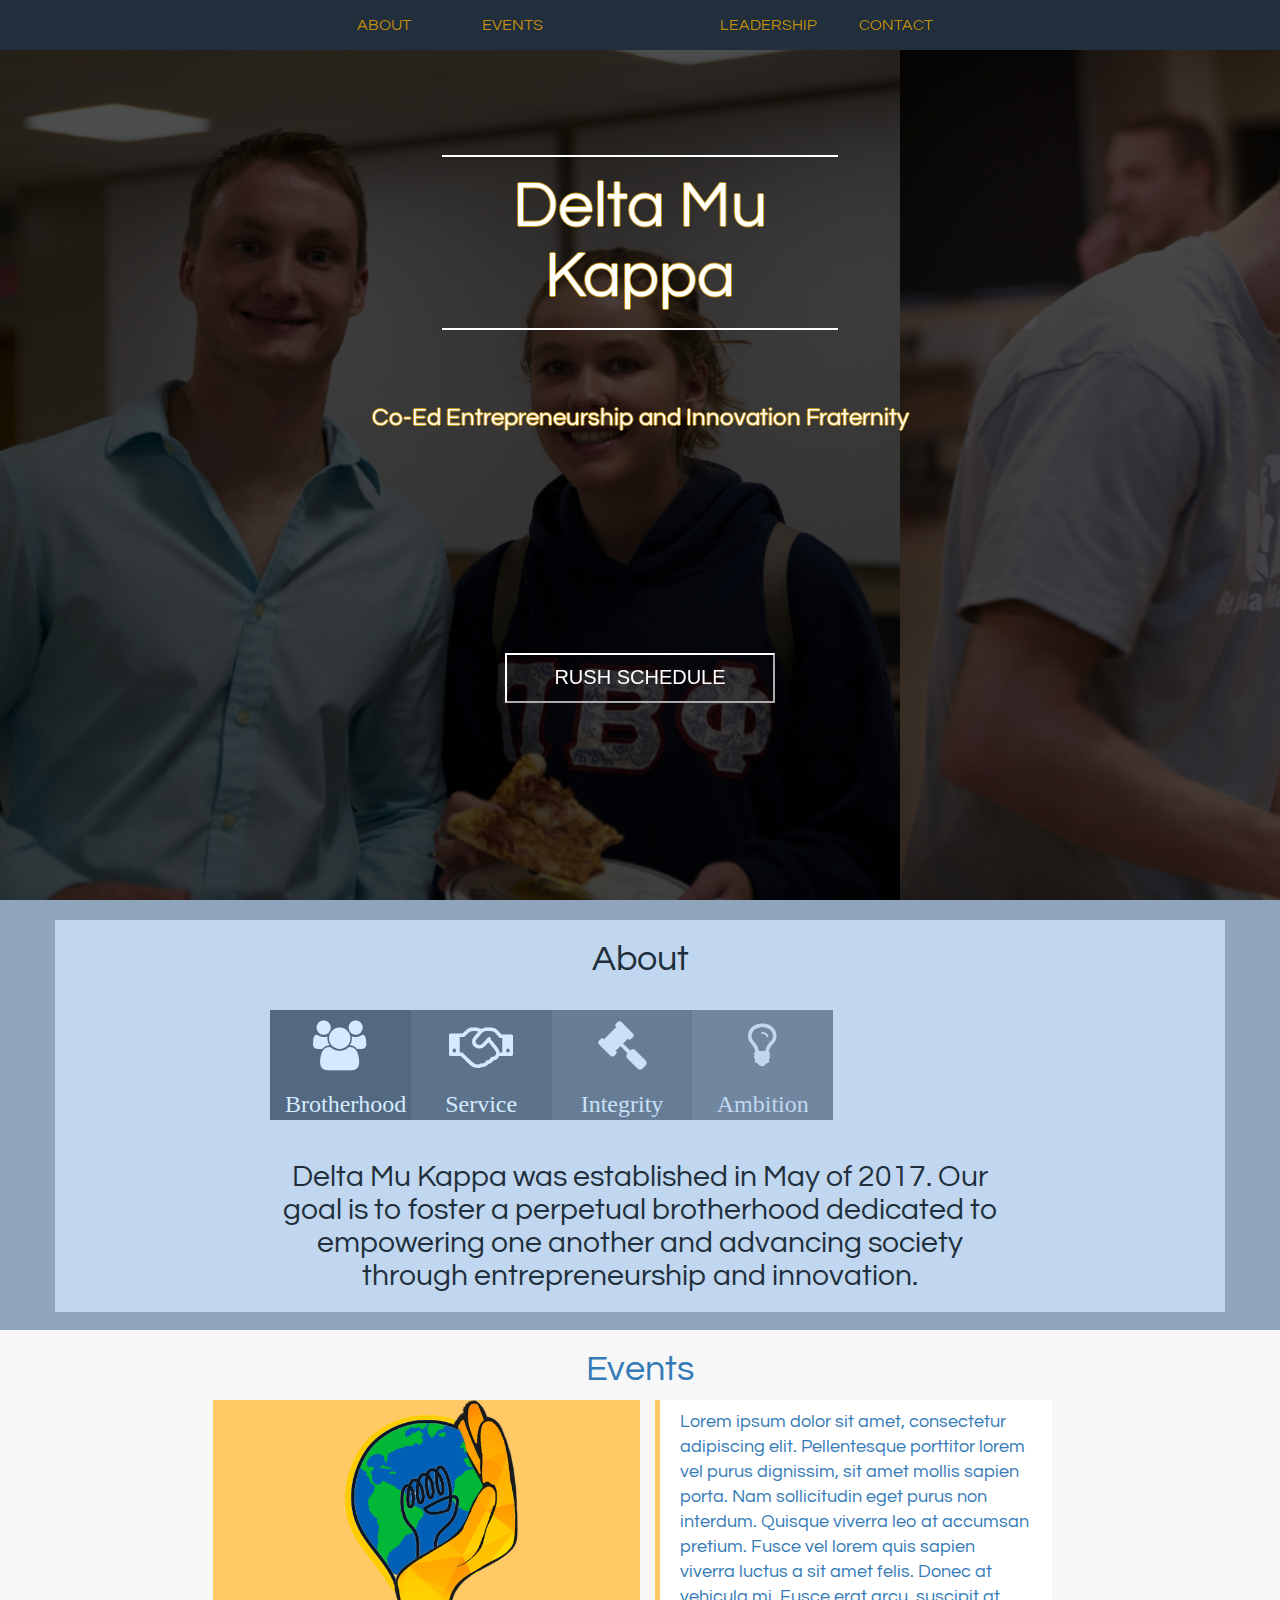
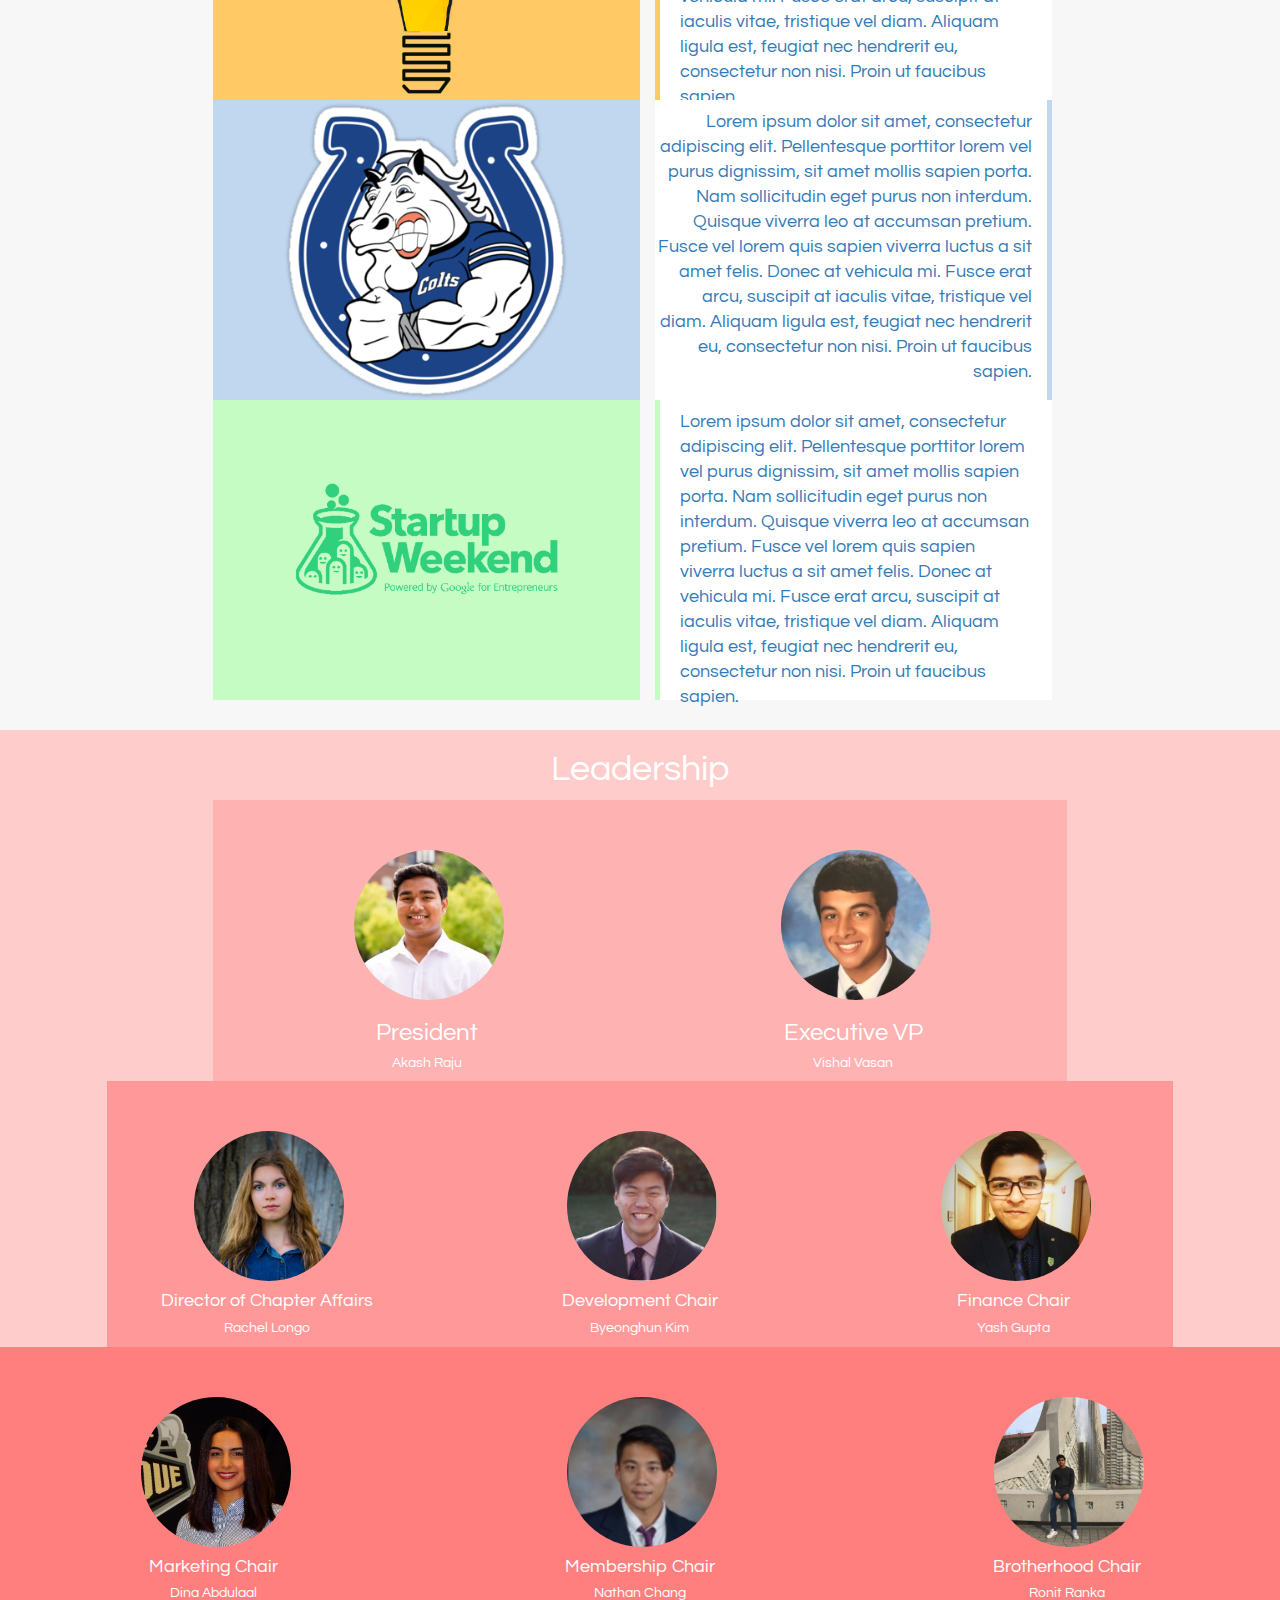
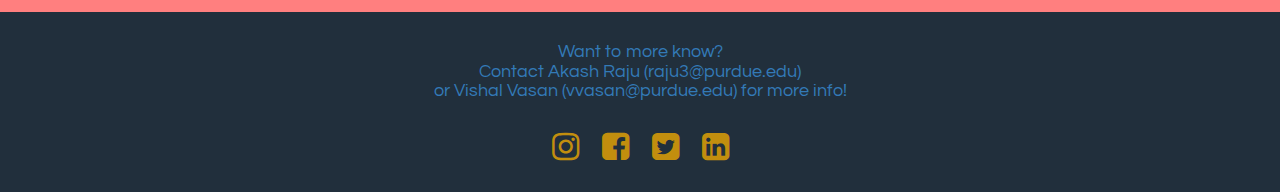
==== index.html @ de34ba3f "chhange file structure" ====
<!DOCTYPE HTML>
<html>
<head>
    <title>
        Delta Mu Kappa - Alpha
        
    </title>
    
    <meta charset= "utf-8" />
    <meta name="viewport" content="width=device-width, initial-scale=1" />
     
    <link rel="stylesheet" href="assets/css/main.css" />
    <link href="assets/bootstrap/"/>
    <link rel="icon" 
      type="image/png" 
      href="assets/images/phoenix-no-bkg.png">
    <!-- CDN !-->
    <script src="https://ajax.googleapis.com/ajax/libs/jquery/3.2.1/jquery.min.js"></script>
    <link href="https://maxcdn.bootstrapcdn.com/bootstrap/3.3.7/css/bootstrap.min.css" rel="stylesheet" integrity="sha384-BVYiiSIFeK1dGmJRAkycuHAHRg32OmUcww7on3RYdg4Va+PmSTsz/K68vbdEjh4u" crossorigin="anonymous">
    <script src="https://maxcdn.bootstrapcdn.com/bootstrap/3.3.7/js/bootstrap.min.js" integrity="sha384-Tc5IQib027qvyjSMfHjOMaLkfuWVxZxUPnCJA7l2mCWNIpG9mGCD8wGNIcPD7Txa" crossorigin="anonymous"></script>
    <script src="assets/js/scroll.js"></script>
    <link href="https://maxcdn.bootstrapcdn.com/font-awesome/4.7.0/css/font-awesome.min.css0">
    <link href="https://fonts.googleapis.com/css?family=Questrial" rel="stylesheet">
    <link href="https://maxcdn.bootstrapcdn.com/font-awesome/4.7.0/css/font-awesome.min.css" rel="stylesheet" integrity="sha384-wvfXpqpZZVQGK6TAh5PVlGOfQNHSoD2xbE+QkPxCAFlNEevoEH3Sl0sibVcOQVnN" crossorigin="anonymous">
    

</head>

<body ">
    
    <!-- Navbar !-->
   <nav class="navbar navbar-inverse navbar-fixed-top" id="navbar">
      <div class="container-fluid">

        
     <ul class="nav navbar-nav" id="nav">
          <li class="hidden-xs" id="navAbout"><a href="#About">ABOUT</a></li>
          <li class="hidden-xs" id="navEvents"><a href="#Events">EVENTS</a></li>
          <a class="navbar-brand" href="#"><img src="assets/images/DMK-Logo-Website-Campus-Gold.png" id="brandImage"></a>
            
          </ul>
          <ul class="nav navbar-nav navbar-right">
          <li class="hidden-xs" id="navLeadership"><a href="#Leadership">LEADERSHIP</a></li>
          <li class="hidden-xs" id="navContact"><a href="#Contact">CONTACT</a></li>
        </ul>
      
      </div>
    </nav>
    
    <!-- First Block / Home !-->
    <div class="slideshow row">
        <div class="images">
        </div>
        
        <div class="col-lg-4 col-lg-offset-4" id="titleDiv">
            <h1 id="title">Delta Mu Kappa</h1>
        </div>
        <div class="col-lg-12" id="mottoDiv">
            <h1 id="motto">Co-Ed Entrepreneurship and Innovation Fraternity</h1>
        </div>
<!--         <div class="col-lg-12" id="phoenixDiv">
            <img src="assets/images/phoenix-no-bkg.png" id="phoenix1">
        </div> -->
        <div class="col-lg-12" id='rush'>
          <button  type='button' id='rush_here' data-toggle="modal" data-target="#myModal">RUSH SCHEDULE</button>
        </div>
<!--         <div class="col-lg-12" id='down'>
          <div id='scroll'>
            <a href="#About"><span></span>Learn More</a>
          </div>
        </div> -->
        <div class="modal fade" id="myModal" tabindex="-1" role="dialog" aria-labelledby="myModalLabel">
          <div class="modal-dialog" role="document">
            <div class="modal-content">
              <div class="modal-header">
                <button type="button" class="close" data-dismiss="modal" aria-label="Close"><span aria-hidden="true">&times;</span></button>
                <br/>
                <br/>
                <br/>
                <h4 class="modal-title" id="myModalLabel">DELTA MU KAPPA</h4>
                <br />
                <h4 class="modal-title" id="myModalLabel">RUSH SCHEDULE</h4>
              </div>
              <div class="modal-body">
              <div id="rush_schedule">
                  <ul class="main">
                      <li class= "events">
                        <ul class="events-detail">
                            <li>
                              <a href="#">
                                
                                <span class="event-name">CALLOUT</span>
                                <br />
                                <span class="event-date">1/16 </span>
                                <span class="event-time">2:00pm - </span>
                                <span class="event-location">Headquarters</span>
                              </a>
                            </li>
                           
                            <li>
                              <a href="#">
                                
                                <span class="event-name">CALLOUT</span>
                                <br />
                                <span class="event-date"> </span>
                                <span class="event-time">2:00pm - </span>
                                <span class="event-location">Headquarters</span>
                              </a>
                            </li>
                          
                            <li>
                              <a href="#">
                                
                                <span class="event-name">BOWLING</span>
                                <br />
                                <span class="event-date">2:00pm - </span>
                                <span class="event-time">2:00pm - </span>
                                <span class="event-location">Headquarters</span>
                              </a>
                            </li>
                          
                            <li>
                              <a href="#">
                                
                                <span class="event-name">CALLOUT</span>
                                <br />
                                <span class="event-date">2:00pm - </span>
                                <span class="event-time">2:00pm - </span>
                                <span class="event-location">Headquarters</span>
                              </a>
                            </li>
                          
                            <li>
                              <a href="#">
                                <span class="event-name">PROFESSIONAL EVENT</span>
                                <br />
                                <span class="event-date">2:00pm - </span>
                                <span class="event-time">2:00pm - </span>
                                <span class="event-location">Headquarters</span>
                              </a>
                            </li>
                        </ul>  
                      </li>
                  </ul>
                </div>
              </div>
              <div class="modal-footer">
                <!-- <button type="button" class="close_modal" data-dismiss="modal">Close</button> -->
                <!-- <button type="button" class="btn btn-primary">Save changes</button> -->
              </div>
            </div>
          </div>
        </div>

    </div>
    
    <!-- Second Block / About -->
    <a id="About">
    <div class="About row">
        <div class="container">
          <h1 id="aboutTitle">About</h1>
          <div class='col-lg-12'>
            <div class="fa fa-users col-lg-2 col-lg-offset-2" id="spanId1">
               <br> <h3 id="pillars">Brotherhood</h3>
            </div>
            <div class="col-lg-2 fa fa-handshake-o" id="spanId2">
                <br> <h3 id="pillars">Service</h3>
            </div>
            <div class="col-lg-2 fa fa-gavel" id="spanId3">
                <br> <h3 id="pillars">Integrity</h3>
            </div>
            <div class="fa fa-lightbulb-o col-lg-2" id="spanId4">
                <br><h3 id="pillars">Ambition</h3>
            </div>
          </div>
          <h2 class="col-lg-8 col-lg-offset-2" id="aboutDescription">
          Delta Mu Kappa was established in May of 2017. Our goal is to foster a perpetual brotherhood dedicated to empowering one another and advancing society through entrepreneurship and innovation.
          </h2>
        </div>
      </div>
    </a>
    
    <!-- Third Block / Events -->
    <a id="Events">
    <div class="Events row">
        <h1 id="eventsTitle">Events</h1>
        <div class="col-lg-4 col-lg-offset-2" id="changemakersPic">
            <img src="assets/images/lightbulb.png" id="changePic">
        </div>

        <div class="col-lg-4" id="changeInfo">
            <blockquote id="changeBlock">
                Lorem ipsum dolor sit amet, consectetur adipiscing elit. Pellentesque porttitor lorem vel purus dignissim, sit amet mollis sapien porta. Nam sollicitudin eget purus non interdum. Quisque viverra leo at accumsan pretium. Fusce vel lorem quis sapien viverra luctus a sit amet felis. Donec at vehicula mi. Fusce erat arcu, suscipit at iaculis vitae, tristique vel diam. Aliquam ligula est, feugiat nec hendrerit eu, consectetur non nisi. Proin ut faucibus sapien.
            </blockquote>
        </div>
        
        
        
        <div class="col-lg-4 col-lg-offset-2 col-sm-4 col-sm-offset-2" id="indyPic">
            <img src="assets/images/indylol.jpg" id="skyline">
        </div>
        
        <div class="col-lg-4 col-sm-4" id="indyInfo">
            <blockquote class="blockquote-reverse" id="indyBlock">
                Lorem ipsum dolor sit amet, consectetur adipiscing elit. Pellentesque porttitor lorem vel purus dignissim, sit amet mollis sapien porta. Nam sollicitudin eget purus non interdum. Quisque viverra leo at accumsan pretium. Fusce vel lorem quis sapien viverra luctus a sit amet felis. Donec at vehicula mi. Fusce erat arcu, suscipit at iaculis vitae, tristique vel diam. Aliquam ligula est, feugiat nec hendrerit eu, consectetur non nisi. Proin ut faucibus sapien.
            </blockquote>
        </div>
             
        <div class="col-lg-4 col-lg-offset-2" id="startupPic">
            <img src="assets/images/startup.png" id="startPic">
        </div>
        
        <div class="col-lg-4" id="startupInfo">
            <blockquote id="startupBlock">
                Lorem ipsum dolor sit amet, consectetur adipiscing elit. Pellentesque porttitor lorem vel purus dignissim, sit amet mollis sapien porta. Nam sollicitudin eget purus non interdum. Quisque viverra leo at accumsan pretium. Fusce vel lorem quis sapien viverra luctus a sit amet felis. Donec at vehicula mi. Fusce erat arcu, suscipit at iaculis vitae, tristique vel diam. Aliquam ligula est, feugiat nec hendrerit eu, consectetur non nisi. Proin ut faucibus sapien.
            </blockquote>
        </div>

        
    </div>
    </a>
    <!--Fourth Block / Leadership -->
    <a id="Leadership">
    <div class="Leadership row">
        <h1 id="eventsTitle">Leadership</h1>
        <div class="col-lg-4 col-lg-offset-2" id="top">
            <img src="assets/images/positions/akash.jpg" id="positionImage">
            <h3>President</h3>
            <h5>Akash Raju</h5>
        </div>
        
        <div class="col-lg-4" id="top">
            <img src="assets/images/positions/vishal.jpg" id="positionImage">
            <h3>Executive VP</h3>
            <h5>Vishal Vasan</h5>
        </div>
        
        <div class="col-lg-3 col-lg-offset-1" id="mid">
            <img src="assets/images/positions/rachel.jpg" id="positionImage">
            <h4>Director of Chapter Affairs</h4>
            <h5>Rachel Longo</h5>
        </div>
        
        <div class="col-lg-4" id="mid">
            <img src="assets/images/positions/bk.jpg" id="positionImage">
            <h4>Development Chair</h4>
            <h5>Byeonghun Kim</h5>
        </div>
        
        <div class="col-lg-3" id="mid">
            <img src="assets/images/positions/yash.jpg" id="positionImage">
            <h4>Finance Chair</h4>
            <h5>Yash Gupta</h5>
        </div>
        
        <div class="col-lg-4" id="bot">
            <img src="assets/images/positions/dina.jpg" id="positionImage">
            <h4>Marketing Chair</h4>
            <h5>Dina Abdulaal</h5>
        </div>
        
        <div class="col-lg-4" id="bot">
            <img src="assets/images/positions/nathan.jpg" id="positionImage">
            <h4>Membership Chair</h4>
            <h5>Nathan Chang</h5>
        </div>
        
        <div class="col-lg-4" id="bot">
            <img src="assets/images/positions/ronit.jpg" id="positionImage">
            <h4>Brotherhood Chair</h4>
            <h5>Ronit Ranka</h5>
        </div>
    </div>
    </a>
    <!--Fifth Block / Contact !-->
    <a id="Contact">
    <div class="Contact row">
        <br>
        <h4>Want to more know? <br>Contact Akash Raju (raju3@purdue.edu) <br>or Vishal Vasan (vvasan@purdue.edu) for more info!</h4>
        <br>
        <a href="https://www.instagram.com/dmk.purdue/">
            <i class="fa fa-instagram" aria-hidden="true" id="social"></i>
        </a>
        
        <a href="https://www.facebook.com/dmkpurdue/">
            <i class="fa fa-facebook-square" aria-hidden="true" id="social"></i>
        </a>
        
        <a href="https://twitter.com/DMKPurdue">
            <i class="fa fa-twitter-square" aria-hidden="true" id="social"></i>
        </a>    
        
        <a href="https://www.linkedin.com/company/25053699/">
            <i class="fa fa-linkedin-square" aria-hidden="true" id="social"></i>
        </a>
        <div class="modal fade" tabindex="-1" role="dialog">
    </div>
    </a>
    <script>

    
        
    </script>
    
    
</body>

</html>
---- assets/css/main.css ----
#navbar
{
    border-radius: 0px;
    background: #212F3C;
    border-style: none;
    font-family: 'Questrial';
    font-size: 16px;
}
body
{
    /*padding-top: 50px;*/
    overflow-x: hidden;
    overflow-y: scroll;
}
#brandImage
{
    width: 100px; 
    margin-top: -40px;
}


.navbar a
{
    color: #C28E0E !important;
}

.navbar a:hover
{
    color: #98700D !important;
}

.navbar-brand
{
    transform: translateX(-50%);
    left: 50%;
    position: absolute;
}

#navEvents
{
    transform: translateX(-50%);
    left: 40%;
    position: absolute;
}

#navAbout
{
    transform: translateX(-50%);
    left: 30%;
    position: absolute;
}

#navLeadership
{
    transform: translateX(-50%);
    left: 60%;
    position: absolute;
}

#navContact
{
    transform: translateX(-50%);
    left: 70%;
    position: absolute;
}


.slideshow {
  position: relative;
  overflow: hidden;
  height: 100vh;
  width: 100vw;
  margin-right: 0px;
  /*max-width: 100%;*/
}
.images {
    background: linear-gradient( rgba(0, 0, 0, 0.7), rgba(0, 0, 0, 0.7) ), url("../css/pjimage.jpg");
  background-size: cover;
  background-repeat: repeat;
  position: absolute;
  left: 0;
  top: 0;
  height: 100%;
  width: 300%;
  animation: slideshow 100s linear infinite;
    
  transform: translate3d(0, 0, 0);
}
@keyframes slideshow {
  0%    { left: 0; }
  100%  { left: -200%; }
}

@keyframes moveSlideshow {  
  100% { 
    -webkit-transform: translateX(-200%);  
  }
}

#titleDiv
{
    text-align: center;
    top: 15%;
}
#title
{
    color: white;
     text-shadow: -1px 0 #C28E0E, 0 1px #C28E0E, 1px 0 #C28E0E, 0 -1px #C28E0E;
    font-family: 'Questrial';
    font-size: 64px;
    border-bottom: 2px white solid;
    padding-bottom: 15px;
    border-top: 2px white solid;
    padding-top: 15px;

    
}

#mottoDiv
{
    text-align: center;
    top: 20%;
}

#motto
{
    color: white;
     text-shadow: -1px 0 #C28E0E, 0 1px #C28E0E, 1px 0 #C28E0E, 0 -1px #C28E0E;
    font-family: 'Questrial';
    font-size: 24px;
}

#btnRush
{
    top: 30%;
    text-align: center;
}

#Rush
{
    width: 15%;
    height:auto;
    background-color: transparent;
    color: white;
    border: white solid;
    border-width: 1.5px;
    transition: 0.3s;
    cursor: not-allowed;
}

#phoenixDiv
{
    top: 25%;
    text-align: center;
}
#phoenix1
{
    width:200px;
    height:auto;
}
#Rush:hover
{
    background-color: rgba(255, 255, 255, 0.5);
    color: black;
    transition: 0.2s;
}

.About {
  position: relative;
  overflow: hidden;
    height: 430px;
    width: 100%;
    /*left: 50vw;*/
    /*margin-left: -200px;*/
    /*max-width: 1920px;*/
    text-align: center;
    font-family: 'Questrial';
    background-color: #8EA5BD;
}

#aboutTitle
{
    margin-bottom: 30px;
    color: #212F3C;
    /*width: 100vw;*/
}

#spanId1
{
    width: 11vw;
    height: 100px;
    font-size: 50px;
    padding-top: 10px;
    padding-bottom: 100px;
    background-color: #526981;
    color: #D4EBFF;
}

#spanId2
{ 
    width: 11vw;  
    height: 100px;
    font-size: 50px;
    padding-top: 10px;
    padding-bottom: 100px;
    background-color: #5C738B;
    color: #D4EBFF;
}

#spanId3
{
    width: 11vw;  
    height: 100px;
    font-size: 50px;
    padding-top: 10px;
    padding-bottom: 100px;
    background-color: #667D95;
    color: #CAE1F9;
}

#spanId4
{
    width: 11vw;  
    height: 100px;
    font-size: 50px;
    padding-top: 10px;
    padding-bottom: 100px;
    background-color: #70879F;
    color: #C0D7EF;
}
#pillars
{
    
}

#aboutDescription
{
    font-size: 30px;
    padding-top: 20px;
    padding-bottom: 10px;
    color: #212F3C;
}

.container
{
    width: 100vw;
    background-color: #C0D7EF;
    border-left: white;
    border-right: white;
    margin-top: 20px;
    margin-left: 15px;
}

.Events
{
    position: relative;
    overflow: hidden;
    height: 1000px;
    max-width: 1920px;
    text-align: center;
    font-family: 'Questrial';
    background-color: #F7F7F7;
}   

#changeInfo
{
    
    height: 300px;
}

#changeBlock
{
    height: 100%;
    text-align: left;
    background-color: white;
    border-left-color: #FFC966;
}

#indyBlock
{
    height: 100%;
    background-color: white;
    border-right-color: #C0D7EF;
}

#startupBlock
{
    height: 100%;
    text-align: left;
    background-color: white;
    border-left-color: #c4fcc4;
}
#changemakersPic
{
    background-color: #ffc966;
    height: 300px;
}

#changePic
{
    height: 300px;
    width: auto;
}

#indyInfo
{
    
    height: 300px;
}

#indyPic
{
    background-color: #C0D7EF;
    height: 300px;
}

#skyline
{
    height: 300px;
    width: auto;
}

#startupInfo
{
    
    height: 300px;
}

#startupPic
{
    background-color: #c4fcc4;
    height: 300px; 
}

#startPic
{
    width: 100%;
    height: auto;
    margin: none;
    padding-top: 70px;
}

.Leadership
{
    position: relative;
    overflow: hidden;
    /*height: 878px;*/
    
    min-height: 878px;
    height: auto;
    max-width: 1920px;
    text-align: center;
    font-family: 'Questrial'; 
    background-color: #FFCCCC;
    color: white;

}

#positionImage
{

    width: 150px;
    height: 150px;
    -webkit-border-radius: 150px;
    -webkit-background-clip: padding-box;
    -moz-border-radius: 150px;
/*    margin-right: 50px!important;
    margin-left: 50px!important;*/
    -moz-background-clip: padding;
    border-radius: 150px;
    background-clip: padding-box;
    margin: 7px 0 0 5px;
    /*float: left;*/
    background-size: cover;
    margin-top: 50px;
    background-position: center center;
    /*height: 200px;
    border-radius: 50%;
    border-width: 50px;
    border-color: white;
    padding-top: 50px;*/
}



#top
{
    background-color: #FFB2B2;


}

#mid
{
    background-color: #FF9999;
    /*padding-bottom: 1px;*/
}

#bot
{
    background-color: #FF7F7F;
    /*padding-bottom: 1px;*/
}

.Contact
{
    position: relative;
    overflow: hidden;
    height: 180px;
    max-width: 1920px;
    text-align: center;
    font-family: 'Questrial'; 
    background-color: #212F3C;
    color: #C28E0E !important;
}

#social
{
    font-size: 32px;
    padding-left: 10px;
    padding-right: 10px;  
    color: #C28E0E !important;
}

#social:hover
{
    color: #98700D !important;
    cursor: pointer;
}

.a:hover
{
    color: black;
}

#rush{
   z-index: 5;
   display: inline-block;
   position: absolute;
   top: 72.5%;
   left: 50%;
   width: 300px;
   height: 50px;
   margin-left: -150px;
   overflow-x: hidden;
   /*text-align: center;*/
 }
 #rush_here{
   border-color: white;
   color: white;
   width: 100%;
   height: 100%;
   background-color: transparent;
   font : normal 400 20px 'Josefin Sans', sans-serif;
   /*text-align: center;*/
   /*display: inline-block;*/
   
   /*bottom: 0;*/
   /*text-shadow: none;*/
   /*position: absolute;*/
 }
 
 #rush_here:hover {
   color: black;
   background-color: white;
 }
 #down{
   top: 50%;
   /*display: inline-block;*/
   left: 50%;
   width: 200px;
   margin-left: -100px;
 }
 #down a {
   position: absolute;
   /*top: 100%;*/
   left: 50%;
   width: 200px;
   margin-left: -100px;
   text-align: center;
   z-index: 2;
   display: inline-block;
   -webkit-transform: translate(0, -50%);
   transform: translate(0, -50%);
   color: #fff;
   font : normal 400 20px/1 'Josefin Sans', sans-serif;
   letter-spacing: .1em;
   text-decoration: none;
   transition: opacity .3s;
 }
 #down a:hover {
   opacity: .5;
   color: white;
   text-decoration: none;
 }
 
 #scroll a {
   padding-top: 60px;
 }
 
 #scroll a span {
   position: absolute;
   top: 0;
   left: 50%;
   width: 30px;
   height: 30px;
   margin-left: -15px;
   border-left: 1px solid #fff;
   border-bottom: 1px solid #fff;
   -webkit-transform: rotate(-45deg);
   transform: rotate(-45deg);
   box-sizing: border-box;
 }

 .modal.fade .modal-dialog {
  transform: translate3d(0, 100vh, 0)!important;
  transition: 0.6s!important;
}

.modal.in .modal-dialog {
  transform: translate3d(0, 2vh, 0)!important;
  transition: 0.6s!important;
}

#rush_schedule{
  /*background: #456789!important;*/
  background: #667db6!important; /* fallback for old browsers */
  background: -webkit-linear-gradient(to left, #667db6, #0082c8, #0082c8, #667db6)!important; /* Chrome 10-25, Safari 5.1-6 */
  background: linear-gradient(to left, #667db6, #0082c8, #0082c8, #667db6)!important; /* W3C, IE 10+/ Edge, Firefox 16+, Chrome 26+, Opera 12+, Safari 7+ */
  /*border-color: -webkit-linear-gradient(to left, #667db6, #0082c8, #0082c8, #667db6)!important;
  border-color: linear-gradient(to left, #667db6, #0082c8, #0082c8, #667db6)!important;*/
  /*left: 50%;*/
  /*margin-left: -350px;*/
  width: 100%;
  padding-bottom: 70px;
  margin-top: 0px;
  margin-left: none!important;
  
  /*top: 10vh!important;*/
}
ul.main { 
  list-style-type: none!important;
  width: 85.25%;
  /*padding: 0px;*/
  /*max-width: 75%;*/
  /*margin: 20px auto;*/
  /*left: 50%;*/
  /*margin-left: 100px;*/
  color: white;
  display: flex!important;
  text-align: center;
  border-color: white;
  border-width: 5px!important;
  z-index: 30;
  border-style: solid;
  padding-bottom: 30px;
  margin: 0px;
  margin-left: 7.375%;
  margin-top: 12%;
  

}

h3 {
  padding: 0;
  margin: 0;
  color: white;
}


.date {
  width: 17%;
  padding: 15% 1% 0 0 ;
  /*float: left;*/
}

.date h3 {
  font-size: 1.5em;
}

.date p {
  font-size: .8em;
}

.events {
  /*float: left;*/
  width: 80%;
  margin-top: 5%;
  padding-top: 3%;
  color: white;
}

.events-detail {
  max-width: 550px;
  list-style: none;
}

.events-detail li{
  padding: 10px;
  border-bottom: 1px dashed #ccc;
  line-height: 22px;
  transition: ease .4s all;

}

.events-detail li:hover{
  color: #667db6!important;
  background: #e9e9e9;
  /*opacity: 0.5;*/
  
}

.events-detail li:hover a span{
  color: #667db6!important;
  /*background: #e9e9e9;*/
  /*opacity: 0.5;*/
  
}







.event-name{
  /*width: 100%;*/
  /*margin-left: 25%;*/
  color: #F0F0F0;
  font-size: 30px;
  text-align: center;
}



.event-date {
  /*font-weight: 900;*/
  color: #BDBDBD;
  font-size: 20px;
}
.event-time {
  /*font-weight: 900;*/
  color: #BDBDBD;
  font-size: 20px;
}

.events-detail li a {
  text-decoration: none;
  color: #444;
  width: 100%;
  height: 100%;
  display: block;
  color: white;
}


.event-location {
    /*font-size: .8em;*/
    color: #BDBDBD;
    font-size: 20px;
    /*margin-left: 70px;*/
}

.row {
    margin-left: 0px!important;
    margin-right: 0px!important;
  }x



@media all and (max-width: 641px) {
    .date {
      width: 100%;
      border-bottom: 1px solid #ccc;
      margin-bottom: 10px;
    }
  
  .events {
    border:none;
    width: 100%;
    margin-top: 0;
  }
  
  .events-detail {
    padding: 0;
  }
  
  li.date p {
    margin:0;
  }

  .About{
    height: 100vh;
  }

  #spanId1, #spanId2, #spanId3, #spanId4 {

    width: 22vw;
  }

  #pillars{

    font-size: 15px!important;
    margin-left: -3vw;

  } 

  .Events{
    height: 300vh;
  }

  #changeInfo, #startupInfo, #indyInfo{
    height: 330px;
  }

  .row {
    margin-left: 0px!important;
    margin-right: 0px!important;
  }

  .Events.row {
    margin-left: -15px!important;
    margin-right: -15px!important;
  } 

  #rush{
    display: none;
  }

  .navbar{
    margin-bottom: 0px!important;
  }


}

.modal-body{
  padding: 0px!important;
}

.modal-content{
  background: #667db6!important; /* fallback for old browsers */
  background: -webkit-linear-gradient(to left, #667db6, #0082c8, #0082c8, #667db6)!important; /* Chrome 10-25, Safari 5.1-6 */
  background: linear-gradient(to left, #667db6, #0082c8, #0082c8, #667db6)!important; /* W3C, IE 10+/ Edge, Firefox 16+, Chrome 26+, Opera 12+, Safari 7+ */
  /*background-color: #456789!important;*/
  /*background-image: url("assets/images/phoenix-no-bkg.png");*/
      -webkit-border-radius: 0px !important;
    -moz-border-radius: 0px !important;
    border-radius: 0px !important; 
}

.modal-header{
  border-bottom: none!important;
  /*border-color: #456789!important;*/
  background: #667db6!important; /* fallback for old browsers */
  background: -webkit-linear-gradient(to left, #667db6, #0082c8, #0082c8, #667db6)!important; /* Chrome 10-25, Safari 5.1-6 */
  background: linear-gradient(to left, #667db6, #0082c8, #0082c8, #667db6)!important; /* W3C, IE 10+/ Edge, Firefox 16+, Chrome 26+, Opera 12+, Safari 7+ */
  border-color: -webkit-linear-gradient(to left, #667db6, #0082c8, #0082c8, #667db6)!important;
  border-color: linear-gradient(to left, #667db6, #0082c8, #0082c8, #667db6)!important;

}

.modal-footer{
  border-top: none!important;
  /*border-color: #456789!important;*/
    background: #667db6!important; /* fallback for old browsers */
  background: -webkit-linear-gradient(to left, #667db6, #0082c8, #0082c8, #667db6)!important; /* Chrome 10-25, Safari 5.1-6 */
  background: linear-gradient(to left, #667db6, #0082c8, #0082c8, #667db6)!important; /* W3C, IE 10+/ Edge, Firefox 16+, Chrome 26+, Opera 12+, Safari 7+ */
  border-color: -webkit-linear-gradient(to left, #667db6, #0082c8, #0082c8, #667db6)!important;
  border-color: linear-gradient(to left, #667db6, #0082c8, #0082c8, #667db6)!important;
}

.close_modal{

  /*border-color: white;*/
   color: black;
   /*width: 100%;*/
   /*height: 100%;*/
   background-color: white;
   font : normal 400 20px 'Josefin Sans', sans-serif;
   /*text-align: center;*/
   /*display: inline-block;*/
   
   /*bottom: 0;*/
   /*text-shadow: none;*/
   /*position: absolute;*/
}

.close {
    color: white!important; 
    opacity: 1!important;
    border-radius: 0px!important;
}

.modal-title{
  color: white!important;
  opacity: 1!important;
  font-weight: 400!important;
  font-size: 30px!important;
  text-align: center!important;
}
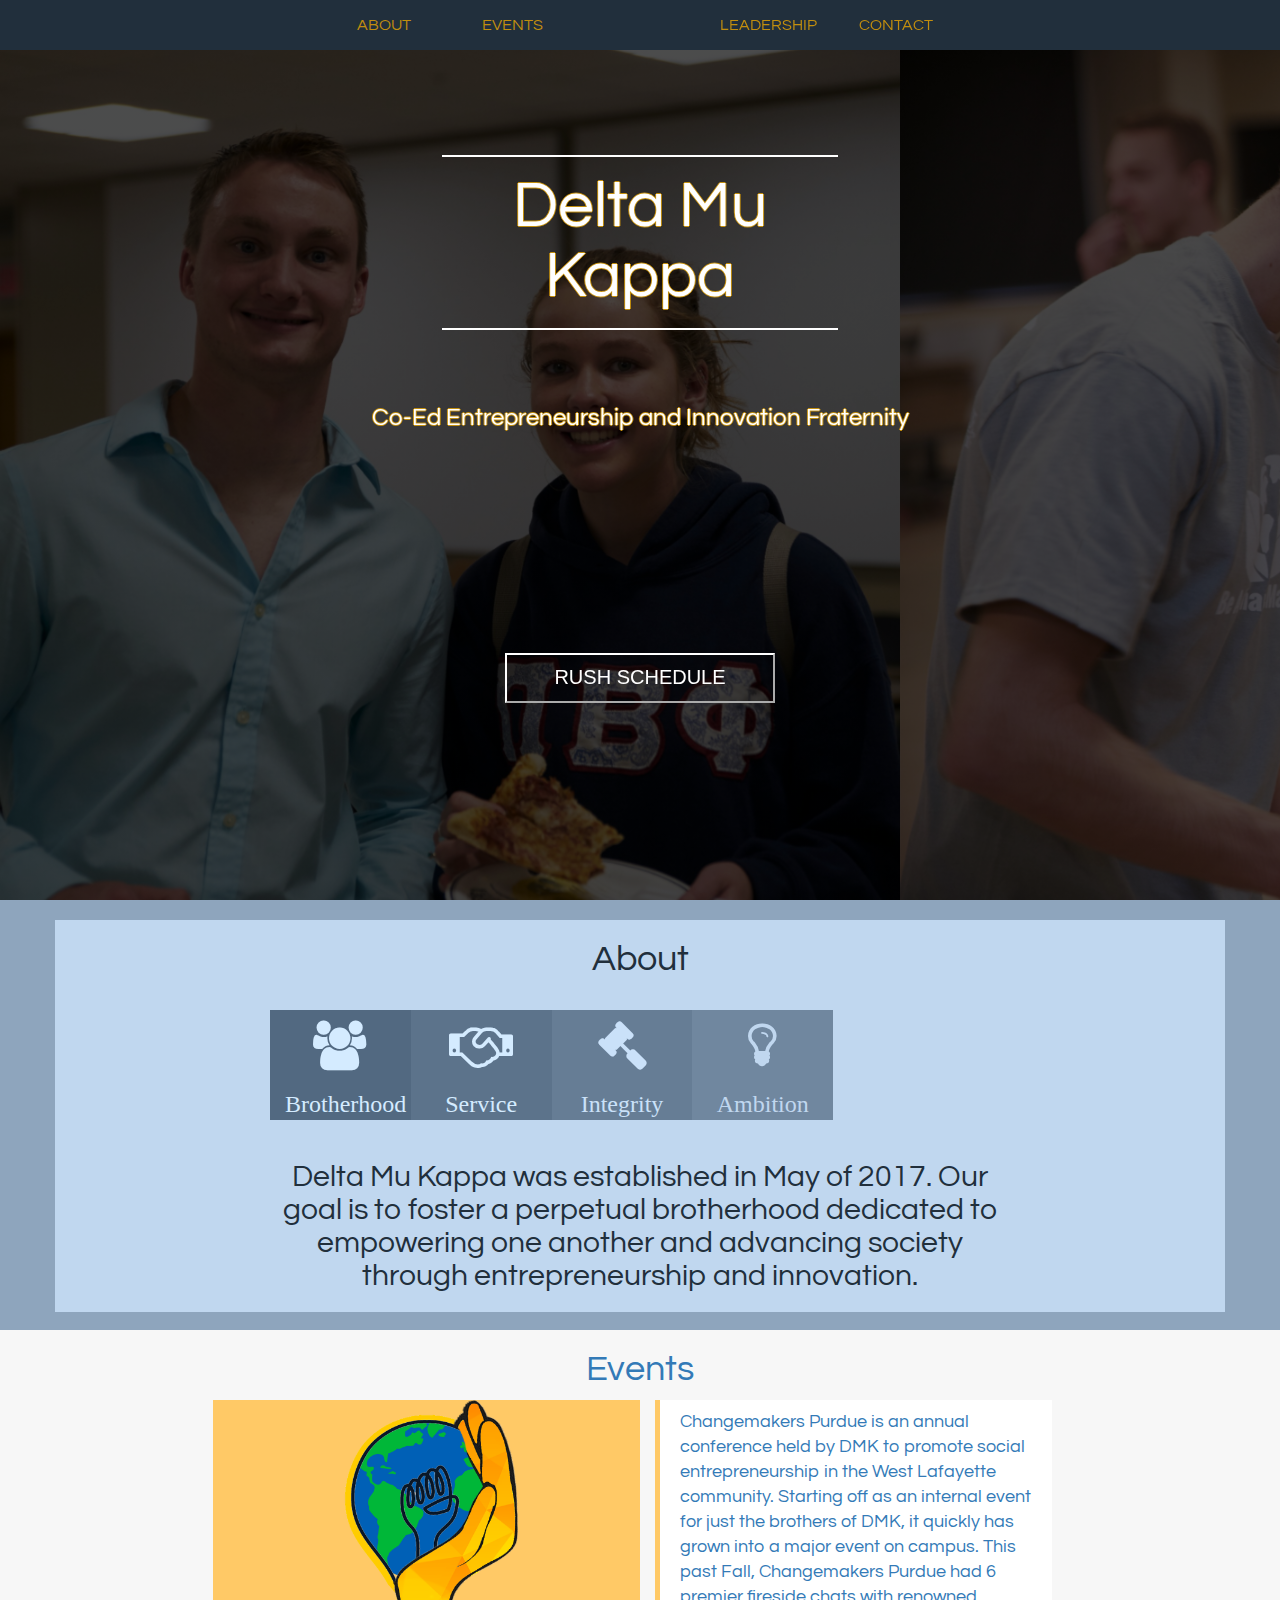
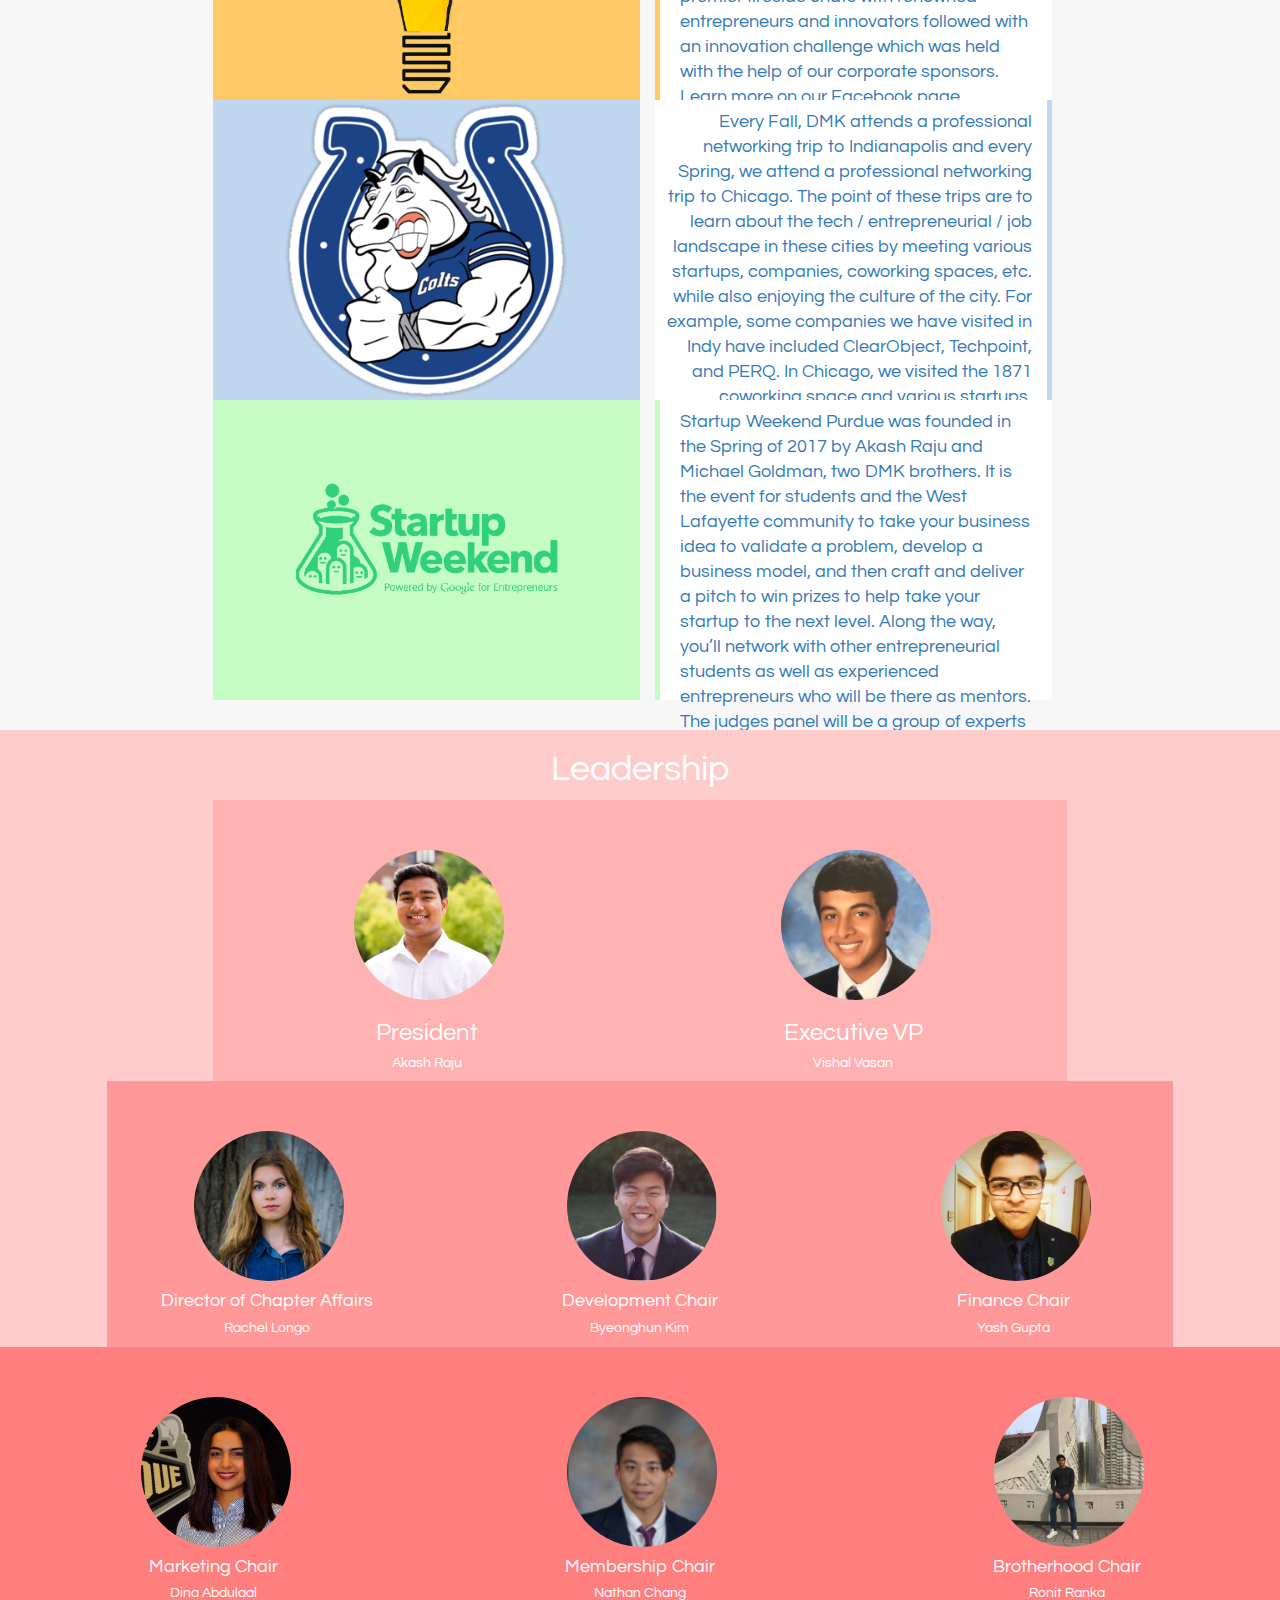
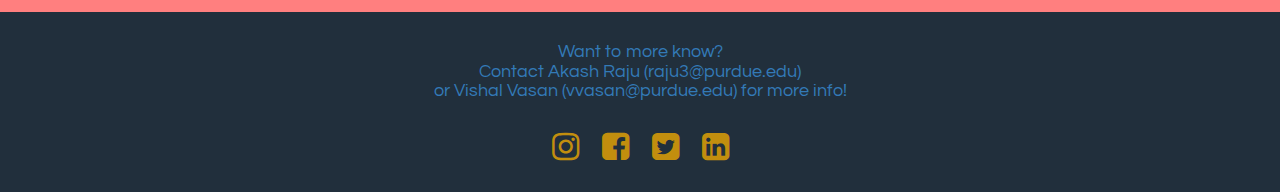
==== commit 9fe954d4: "Merge branch 'master' of https://github.com/ShirazC/DMK-Chapter-Website" ====
--- a/index.html
+++ b/index.html
@@ -190,7 +190,7 @@
 
         <div class="col-lg-4" id="changeInfo">
             <blockquote id="changeBlock">
-                Lorem ipsum dolor sit amet, consectetur adipiscing elit. Pellentesque porttitor lorem vel purus dignissim, sit amet mollis sapien porta. Nam sollicitudin eget purus non interdum. Quisque viverra leo at accumsan pretium. Fusce vel lorem quis sapien viverra luctus a sit amet felis. Donec at vehicula mi. Fusce erat arcu, suscipit at iaculis vitae, tristique vel diam. Aliquam ligula est, feugiat nec hendrerit eu, consectetur non nisi. Proin ut faucibus sapien.
+                Changemakers Purdue is an annual conference held by DMK to promote social entrepreneurship in the West Lafayette community. Starting off as an internal event for just the brothers of DMK, it quickly has grown into a major event on campus. This past Fall, Changemakers Purdue had 6 premier fireside chats with renowned entrepreneurs and innovators followed with an innovation challenge which was held with the help of our corporate sponsors. Learn more on our Facebook page. 
             </blockquote>
         </div>
         
@@ -202,7 +202,7 @@
         
         <div class="col-lg-4 col-sm-4" id="indyInfo">
             <blockquote class="blockquote-reverse" id="indyBlock">
-                Lorem ipsum dolor sit amet, consectetur adipiscing elit. Pellentesque porttitor lorem vel purus dignissim, sit amet mollis sapien porta. Nam sollicitudin eget purus non interdum. Quisque viverra leo at accumsan pretium. Fusce vel lorem quis sapien viverra luctus a sit amet felis. Donec at vehicula mi. Fusce erat arcu, suscipit at iaculis vitae, tristique vel diam. Aliquam ligula est, feugiat nec hendrerit eu, consectetur non nisi. Proin ut faucibus sapien.
+                Every Fall, DMK attends a professional networking trip to Indianapolis and every Spring, we attend a professional networking trip to Chicago. The point of these trips are to learn about the tech / entrepreneurial / job landscape in these cities by meeting various startups, companies, coworking spaces, etc. while also enjoying the culture of the city. For example, some companies we have visited in Indy have included ClearObject, Techpoint, and PERQ. In Chicago, we visited the 1871 coworking space and various startups.     
             </blockquote>
         </div>
              
@@ -212,7 +212,7 @@
         
         <div class="col-lg-4" id="startupInfo">
             <blockquote id="startupBlock">
-                Lorem ipsum dolor sit amet, consectetur adipiscing elit. Pellentesque porttitor lorem vel purus dignissim, sit amet mollis sapien porta. Nam sollicitudin eget purus non interdum. Quisque viverra leo at accumsan pretium. Fusce vel lorem quis sapien viverra luctus a sit amet felis. Donec at vehicula mi. Fusce erat arcu, suscipit at iaculis vitae, tristique vel diam. Aliquam ligula est, feugiat nec hendrerit eu, consectetur non nisi. Proin ut faucibus sapien.
+                Startup Weekend Purdue was founded in the Spring of 2017 by Akash Raju and Michael Goldman, two DMK brothers. It is the event for students and the West Lafayette community to take your business idea to validate a problem, develop a business model, and then craft and deliver a pitch to win prizes to help take your startup to the next level. Along the way, you’ll network with other entrepreneurial students as well as experienced entrepreneurs who will be there as mentors. The judges panel will be a group of experts who can provide you the feedback.    
             </blockquote>
         </div>
 
